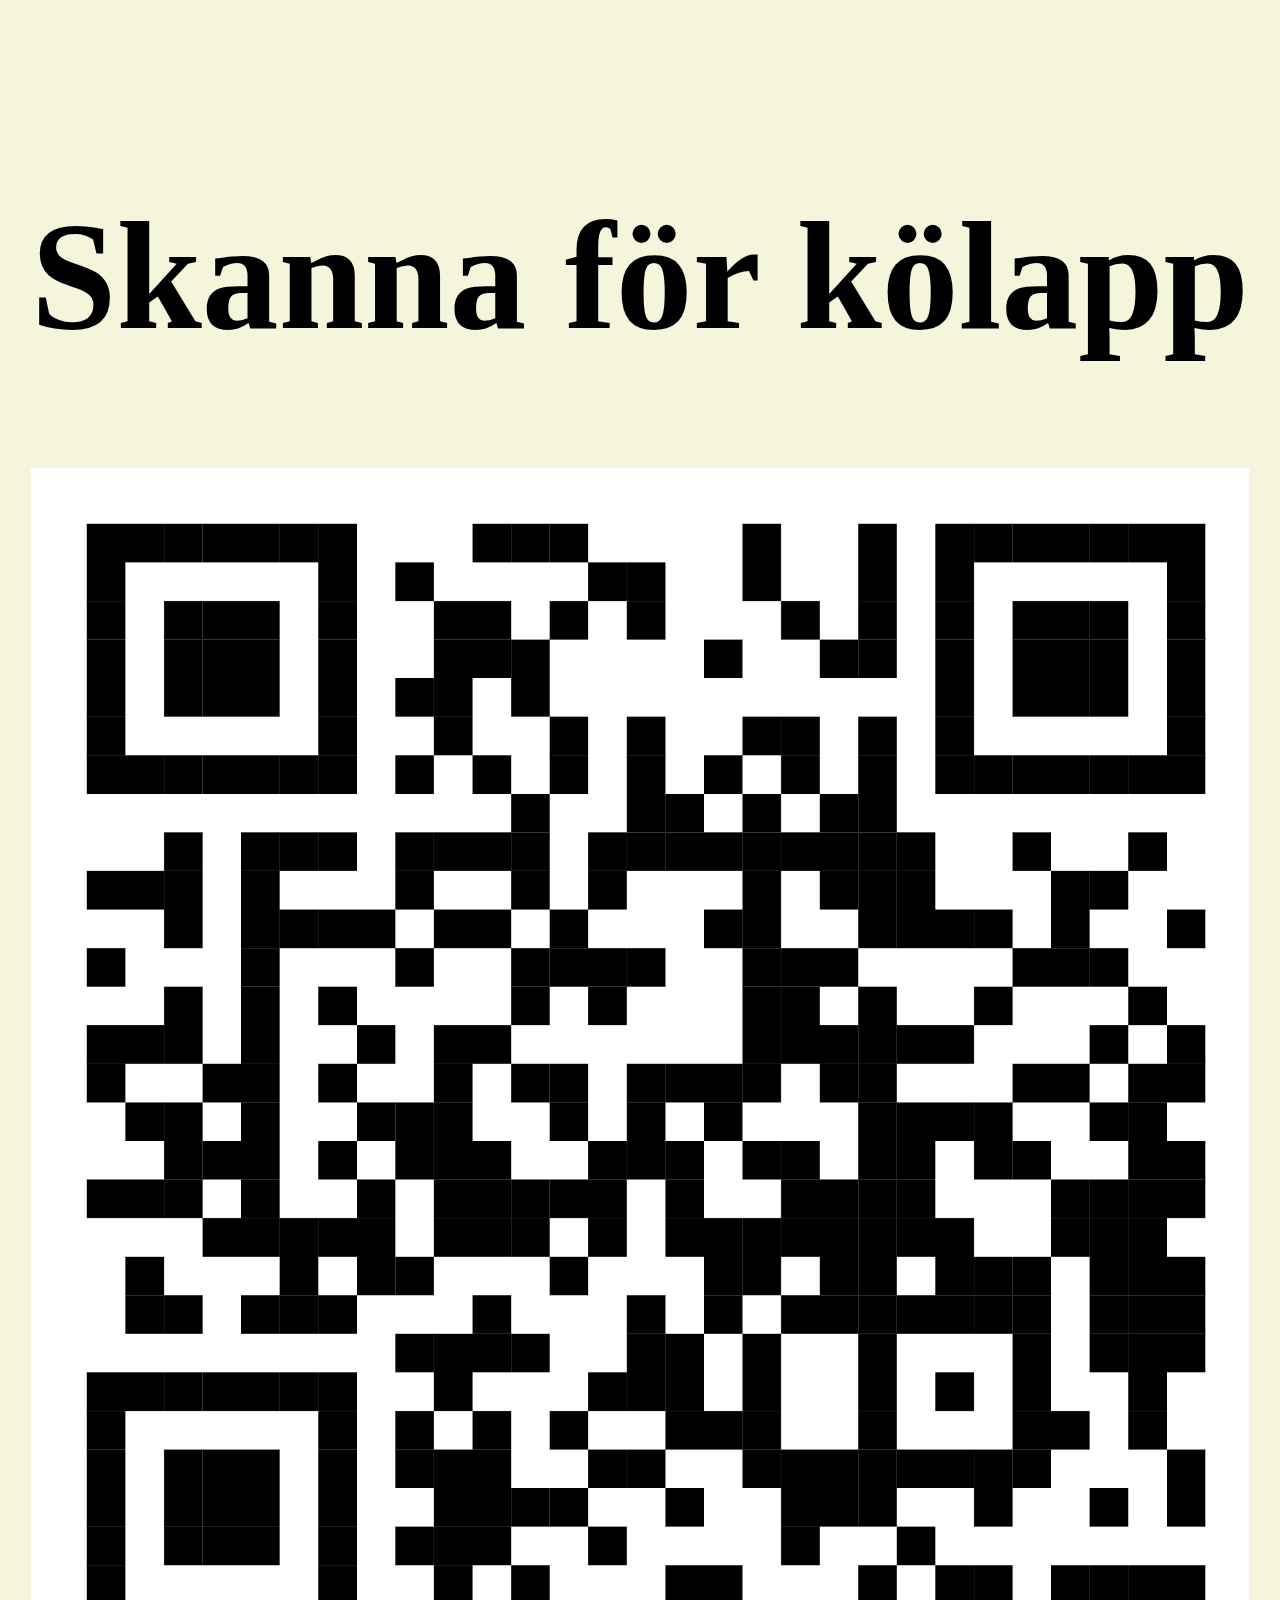
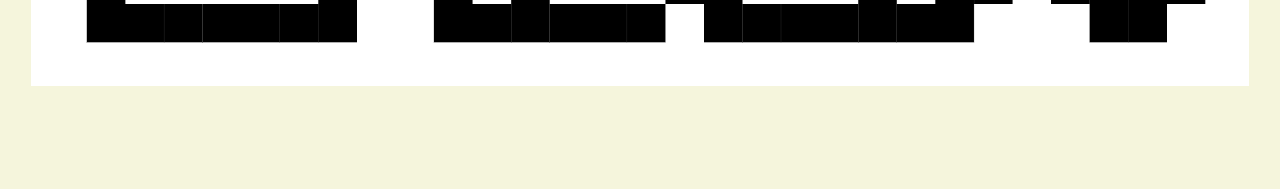
==== public/index.html @ 62099d7f "Add basic implementation." ====
<!DOCTYPE html>
<html lang="sv">
    <head>
        <meta charset="UTF-8">
        <title>Tag en kölapp</title>
        <meta name="description" content="Tag en kölapp" />
        <meta name="viewport" content="width=device-width,initial-scale=1">
        <link rel="apple-touch-icon" sizes="180x180" href="apple-touch-icon.png">
        <link rel="icon" type="image/png" sizes="32x32" href="favicon-32x32.png">
        <link rel="icon" type="image/png" sizes="16x16" href="favicon-16x16.png">
        <link rel="manifest" href="site.webmanifest">
        <link href="index.css" rel="stylesheet" />
    </head>
    <body>
        <main>
            <section>
                <h1>Skanna för kölapp</h1>
                <a href="vem.html">
                    <img src="qr.png" alt="QR-kod" />
                </a>
            </section>
        </main>
    </body>
</html>
---- public/index.css ----
html {
    background-color: beige;
}

main {
    display: flex;
    flex-direction: column;
    align-items: center;
    justify-content: center;
    font-family: -apple-system, "BlinkMacSystemFont", "Segoe UI", "Roboto", "Oxygen-Sans", "Ubuntu", "Cantarell", "Helvetica Neue", sans-serif;
}

section {
    font-family: Tahoma;
    font-size: 6vw;
    text-align: center;
    padding: 6vw;
    white-space: nowrap;
}

section.hidden {
    display: none;
}

img {
    width: 100%;
}

section#options:not(.hidden) {
    display: grid;
    grid-auto-flow: row;
    row-gap: 2vh;
}


section#display {
    user-select: none;
}

section#display p {
    font-size: 50vh;
    margin: 0;
}

button {
    font-family: Tahoma;
    font-size: 6vw;
    padding: 2vw;
    border-radius: 10px;
    border: 2px solid mistyrose;
    background-color: lightblue;
    color: white;
    cursor: pointer;
    transition: background-color 0.3s;
}
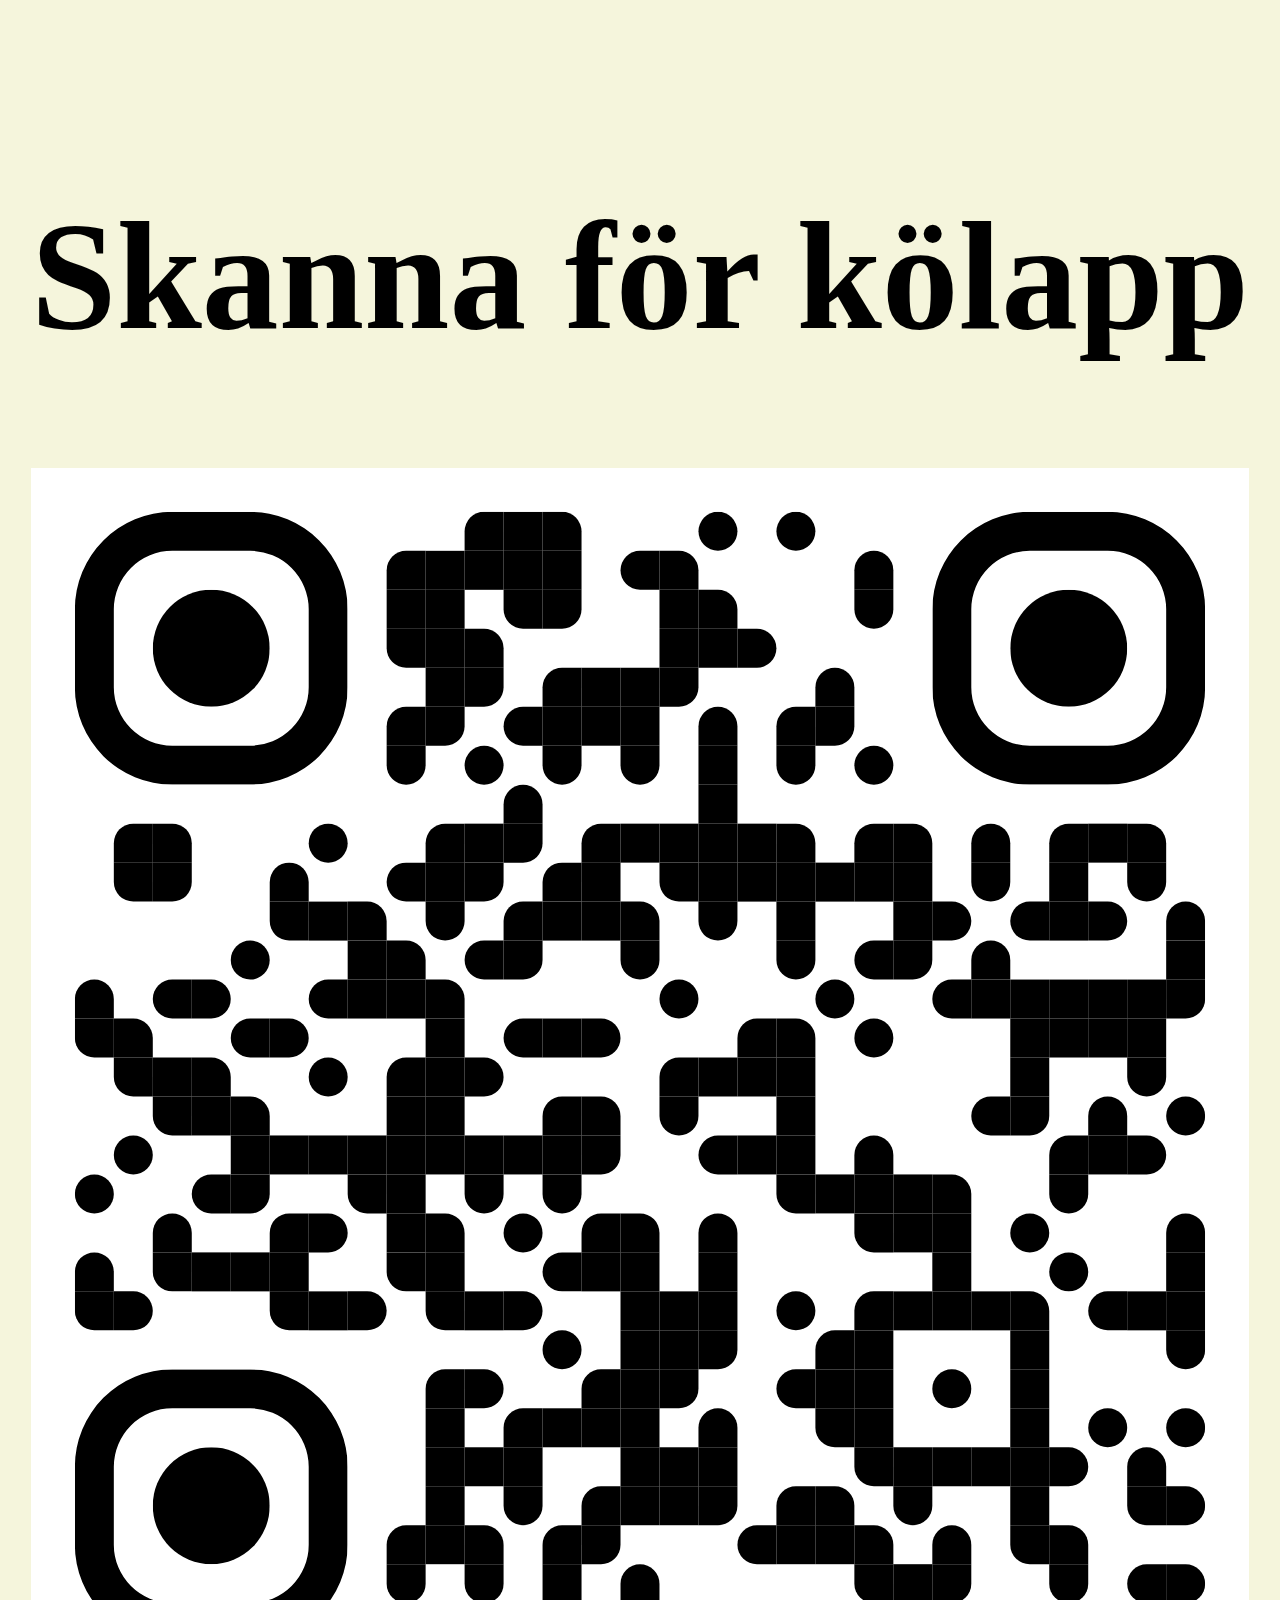
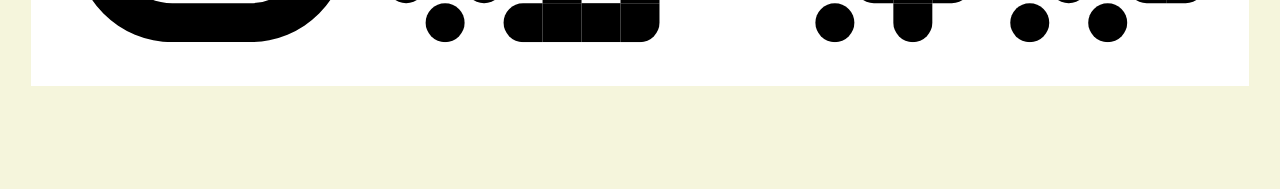
==== commit 109a6d11: "Use a QR that doesn't require you to sell your soul." ====
--- a/public/index.html
+++ b/public/index.html
@@ -1,24 +1,24 @@
 <!DOCTYPE html>
 <html lang="sv">
-    <head>
-        <meta charset="UTF-8">
-        <title>Tag en kölapp</title>
-        <meta name="description" content="Tag en kölapp" />
-        <meta name="viewport" content="width=device-width,initial-scale=1">
-        <link rel="apple-touch-icon" sizes="180x180" href="apple-touch-icon.png">
-        <link rel="icon" type="image/png" sizes="32x32" href="favicon-32x32.png">
-        <link rel="icon" type="image/png" sizes="16x16" href="favicon-16x16.png">
-        <link rel="manifest" href="site.webmanifest">
-        <link href="index.css" rel="stylesheet" />
-    </head>
-    <body>
-        <main>
-            <section>
-                <h1>Skanna för kölapp</h1>
-                <a href="vem.html">
-                    <img src="qr.png" alt="QR-kod" />
-                </a>
-            </section>
-        </main>
-    </body>
+<head>
+    <meta charset="UTF-8">
+    <title>Tag en kölapp</title>
+    <meta name="description" content="Tag en kölapp">
+    <meta name="viewport" content="width=device-width,initial-scale=1">
+    <link rel="apple-touch-icon" sizes="180x180" href="apple-touch-icon.png">
+    <link rel="icon" type="image/png" sizes="32x32" href="favicon-32x32.png">
+    <link rel="icon" type="image/png" sizes="16x16" href="favicon-16x16.png">
+    <link rel="manifest" href="site.webmanifest">
+    <link href="index.css" rel="stylesheet">
+</head>
+<body>
+    <main>
+        <section>
+            <h1>Skanna för kölapp</h1>
+            <a href="vem.html">
+                <img src="qr.svg" alt="Klicka här för kölapp">
+            </a>
+        </section>
+    </main>
+</body>
 </html>
--- a/public/index.css
+++ b/public/index.css
@@ -7,7 +7,7 @@
     flex-direction: column;
     align-items: center;
     justify-content: center;
-    font-family: -apple-system, "BlinkMacSystemFont", "Segoe UI", "Roboto", "Oxygen-Sans", "Ubuntu", "Cantarell", "Helvetica Neue", sans-serif;
+    font-family: system-ui, sans-serif;
 }
 
 section {
